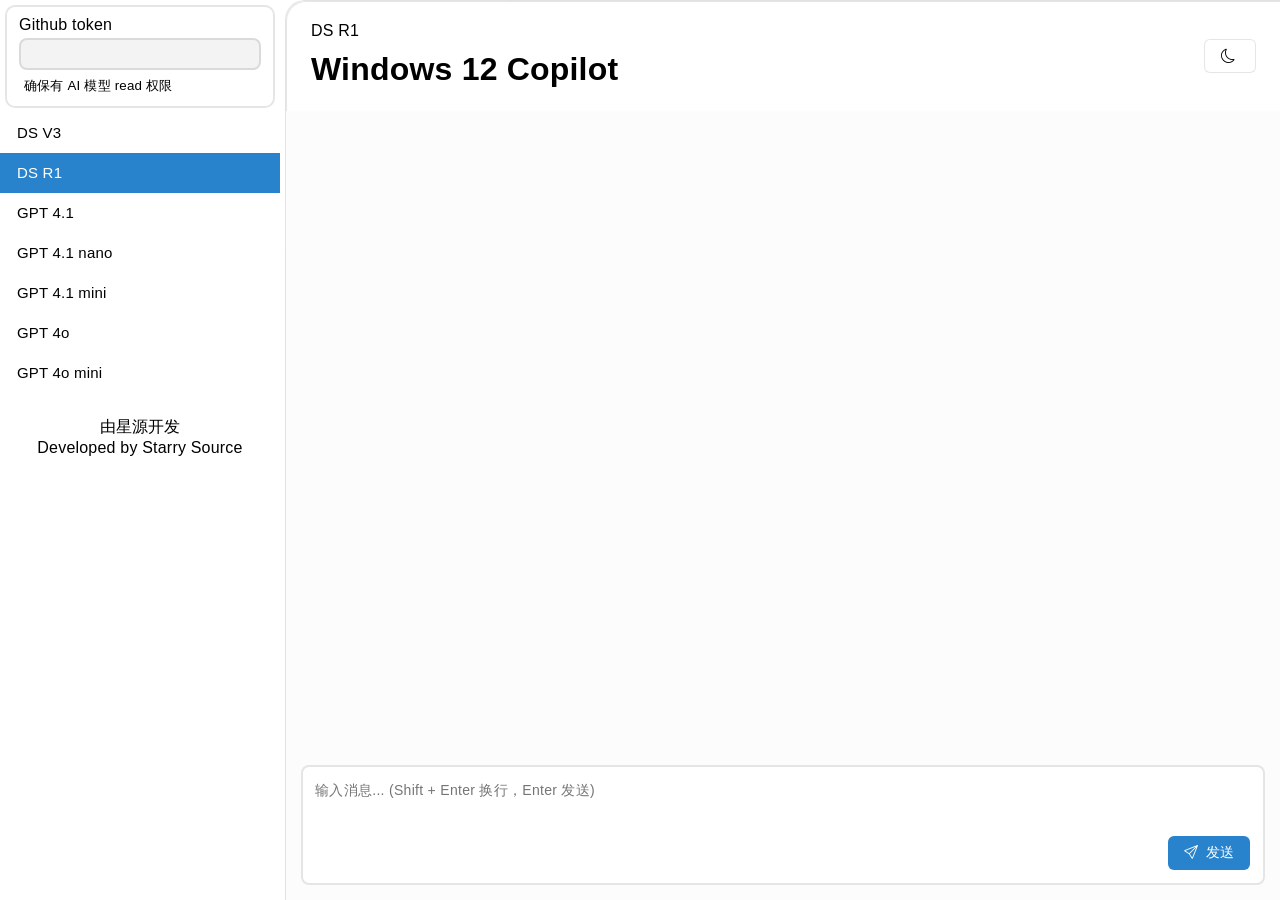
==== copilot.html @ 59ed1afb "启动" ====
<!DOCTYPE html>
<html>
<head>
    <title>Chatgh</title>
    <meta charset="UTF-8">
    <meta name="viewport" content="width=device-width, initial-scale=1.0">
    <link rel="stylesheet" href="static/css/style.css">
    <script src="static/js/jq.min.js"></script>
    <script src="static/js/marked.min.js"></script>
    <!-- 添加KaTeX支持 -->
    <link rel="stylesheet" href="static/lib/katex.min.css">
    <script src="static/lib/katex.min.js"></script>
    <script src="static/lib/auto-render.min.js"></script>
    <!-- 添加代码高亮支持 -->
    <link href="static/lib/prism.min.css" rel="stylesheet" />
    <script src="static/lib/prism.min.js"></script>
    <!-- 添加更多语言支持 -->
    <script src="static/lib/prism-python.min.js"></script>
    <!-- 添加图标支持 -->
    <link rel="stylesheet" href="static/lib/bootstrap-icons.css">

    <style>
        html,body,.app-container
        ,#sidebar
        /* ,.main-content */
        {
            background: transparent;
            border: none;
        }
        .chat-header,.main-content{
            border-top-left-radius: 20px;
            border: 0px solid var(--border-color);
            border-left-width: 1px;
            border-top-width: 1px;
        }
        .main-content{
            background: #eeeeee2a;
            margin-left: 5px;
        }
        #chat-messages{
            background: transparent;
        }

    </style>

    <script src="static/js/app.js"></script>
</head>
<body>
    <script>
        const ENDPOINT = "https://models.github.ai/inference";

const GITHUB_TOKEN = "__your_gh_token__";

const AVAILABLE_MODELS = {
    'deepseek/DeepSeek-V3-0324': 'DS V3',
    'deepseek/DeepSeek-R1': 'DS R1',
    "openai/gpt-4.1": "GPT 4.1",
    "openai/gpt-4.1-nano": "GPT 4.1 nano", 
    "openai/gpt-4.1-mini": "GPT 4.1 mini",
    "openai/gpt-4o": "GPT 4o",
    'openai/gpt-4o-mini':'GPT 4o mini',

};

const DEFAULT_MODEL = "openai/gpt-4.1-nano";

this.systemp=`请使用中文对话。你一个是 Copilot 助手，在一个网页模拟的 Windowś 12 操作系统中。
如下是应用功能介绍。
1.设置:在个性化页面中可以设置系统的主题，主题色，是否启用动画、阴影、圆角、云母mica效果和为所有窗口开启亚克力透明效果。
2.关于win12网页版:简介页面有关于本项目的介绍说明与贡献者信息，更新记录页面有本项目的各版本更新记录。
3.Microsoft Edge浏览器:一个浏览器。因为浏览器跨域的限制，部分网页会显示"拒绝连接"而无法访问。
4.计算器;
5.文件资源管理器;
6.任务管理器;
7.cmd终端;
8.记事本;
9.python;
仅有以下关于此项目的信息。
1.Windows 12 网页版是一个开源项目，由星源原创, 使用Html,css,js，在网络上模拟、创新操作系统
2.项目的Github地址是https://github.com/tjy-gitnub/win12
3.此项目使用EPL v2.0开源许可
当用户询问更多项目信息时，让他打开"关于win12网页版"应用。
当然，若用户与你聊其它内容，请不必提项目信息。
现在简单地问候用户并开始。`;

    </script>
    <div class="app-container">
        <aside id="sidebar">
            <div class="token">
                <div>
                    <label for="token">Github token</label>
                    <input type="text" id="token" class="textarea" style="min-height: unset;height: 32px;margin: 0;">
                </div>
                <small style="margin: 5px 5px 5px 5px;">确保有 AI 模型 read 权限</small>
            </div>
            <div class="sidebar-section">
                <div id="model-selector" class="list"></div>
            </div>
            <span style="margin: 10px;text-align: center; display: block;line-height: 1.3;">由星源开发<br>Developed by Starry Source</span>
        </aside>
        
        <main class="main-content">
            <header class="chat-header">
                <div class="chat-title">
                    <span id="current-model" class="model-label"></span>
                    <h1>Windows 12 Copilot</h1>
                </div>
                <button id="theme-toggle" class="button">
                    <i class="bi bi-moon"></i>
                </button>
            </header>
            
            <div id="chat-messages" class="chat-container"></div>
            
            <footer class="input-container">
                <textarea 
                    id="message-input" 
                    class="textarea"
                    placeholder="输入消息... (Shift + Enter 换行，Enter 发送)"
                ></textarea>
                <div class="button-group">
                    <button id="send-button" class="button primary">
                        <i class="bi bi-send"></i>
                        发送
                    </button>
                </div>
            </footer>
        </main>
    </div>
</body>
</html>
---- static/css/style.css ----
:root {
    --primary-color: #2983cc;
    --primary-hover: #3a90d4;
    --bg-color: #f3f3f3;
    --card-bg: #ffffff;
    --text-color: #000000;
    --border-color: rgba(0, 0, 0, 0.1);
    --hover-color: rgba(41, 131, 204, 0.1);
    --message-user-bg: #e3f0fc;
    --message-bot-bg: #ffffff;
    --shadow: 0 2px 12px rgba(0, 0, 0, 0.1);
}

[data-theme="dark"] {
    --primary-color: #61ccff;
    --primary-hover: #7ad5ff;
    --bg-color: #1a1a1a;
    --card-bg: #2d2d2d;
    --text-color: #f5f5f5;
    --border-color: rgba(255, 255, 255, 0.1);
    --hover-color: rgba(97, 204, 255, 0.1);
    --message-user-bg: #1e4d6b;
    --message-bot-bg: #2d2d2d;
    --shadow: 0 2px 12px rgba(0, 0, 0, 0.3);
}

html{
    width: 100vw;
}

/* 基础样式 */
* {
    margin: 0;
    padding: 0;
    box-sizing: border-box;
}

/* 字体优化 */
body {
    font-family: -apple-system, BlinkMacSystemFont, 'Segoe UI', 'PingFang SC', 'Hiragino Sans GB',
        'Microsoft YaHei', 'Helvetica Neue', Helvetica, Arial, sans-serif;
    -webkit-font-smoothing: antialiased;
    -moz-osx-font-smoothing: grayscale;
    letter-spacing: 0.2px;
    line-height: 1.6;
    color: var(--text-color);
    background: var(--bg-color);
}

/* 布局结构 */
.app-container {
    display: flex;
    height: 100vh;
    background: var(--bg-color);
}

#sidebar {
    width: 280px;
    /* padding: 20px; */
    background: var(--card-bg);
    border-right: 1px solid var(--border-color);
    overflow-y: auto;
}

.main-content {
    flex: 1;
    display: flex;
    flex-direction: column;
    background: var(--bg-color);
}

#sidebar>.token{
    padding: 5px 12px;
    margin: 5px;
    border-radius: 10px;
    display: flex;
    flex-direction: column;
    border: 2px solid var(--border-color);
}

/* 侧边栏样式 */
.sidebar-section {
    margin-bottom: 24px;
}

.sidebar-section h2 {
    font-size: 17px;
    font-weight: 500;
    margin: 12px;
    color: var(--text-color);
}

.list .a {
    display: block;
    padding: 8px 17px;
    /* margin-bottom: 4px; */
    /* border-radius: 6px; */
    color: var(--text-color);
    text-decoration: none;
    transition: background-color 80ms;
    /* border-top: 1px solid #aaaaaa70; */
    font-size: 15px;
    cursor: default;
}

.list .a:hover {
    background-color: var(--hover-color);
}

/* 模型选中状态 */
.list .a.active {
    background: var(--primary-color);
    color: var(--card-bg);
}

/* 主内容区 */
.chat-header {
    padding: 16px 24px;
    background: var(--card-bg);
    border-bottom: 1px solid var(--border-color);
    display: flex;
    justify-content: space-between;
    align-items: center;
}

.chat-container {
    flex: 1;
    padding: 24px;
    padding-bottom: 117px;
    overflow-y: auto;
    background: var(--bg-color);
    display: flex;
    flex-direction: column;
    scroll-behavior: smooth;
}

/* 消息样式 */
.message {
    max-width: 80%;
    margin-bottom: 20px;
    clear: both;
    display: flex;
    flex-direction: column;
    opacity: 0;
    transform: translateY(10px);
    animation: messageAppear 0.3s ease forwards;
}

@keyframes messageAppear {
    to {
        opacity: 1;
        transform: translateY(0);
    }
}

.message.user {
    /* float: right; */
    align-self: end;
}

.message.bot {
    /* float: left; */
    align-self: start;
}

.message-content {
    padding: 18px 25px;
    border-radius: 18px;
    /* box-shadow: var(--shadow); */
    line-height: 1.5;
    font-size: 16px;
    line-height: 1.6;
    letter-spacing: 0.2px;
}

.user .message-content {
    background: var(--message-user-bg);
    color: var(--text-color);
}

.bot .message-content {
    background: var(--message-bot-bg);
    color: var(--text-color);
}

/* 消息操作按钮样式 */
.message-actions {
    display: flex;
    gap: 8px;
    margin-top: 8px;
    opacity: 0;
    transition: opacity 0.2s;
}

.message:hover .message-actions {
    opacity: 1;
}

.action-btn {
    padding: 4px 8px;
    font-size: 12px;
    border: none;
    border-radius: 4px;
    background: var(--card-bg);
    color: var(--text-color);
    cursor: pointer;
    transition: all 0.2s;
    border: 1px solid var(--border-color);
}

.action-btn:hover {
    filter: brightness(0.9);
    background: var(--primary-color);
    color: white;
}

/* 输入区域 */
/* .input-container {
    padding: var(--offset) 15px 0 15px;
    background: linear-gradient(180deg, transparent,var(    --bg-color) var(--offset));
    margin-top: calc(0px - var(--offset));
    z-index: 2;
    --offset: 50px;
    margin-bottom: 8px;
    position: relative;
} */


.input-container {
    height:20px;
    position: relative;
}
.input-container>.textarea {
    margin:0;
    width: calc(100% - 30px);
    background: var(--card-bg);
    min-height: 120px;
    display: block;
    position: absolute;
    bottom: 15px;
    right: 15px;
    max-height: calc(100vh - 500px);
}
.input-container>.button-group {
    position:absolute;
    bottom: 30px;
    right: 30px;
}

.textarea {
    width: 100%;
    min-height: 80px;
    padding: 12px;
    border: 2px solid var(--border-color);
    border-radius: 8px;
    background: var(--bg-color);
    color: var(--text-color);
    font-size: 14px;
    resize: vertical;
    margin-bottom: 12px;
    overflow-y: hidden;
    resize: none;
    transition: 100ms;
    outline: none !important;
    font-family: inherit;
    line-height: 1.6;
    letter-spacing: 0.3px;
}

.textarea:focus {
    border-color: var(--primary-color);
}

/* 按钮样式 */
.button {
    padding: 8px 16px;
    border: none;
    border-radius: 6px;
    font-size: 14px;
    cursor: pointer;
    transition: all 0.2s;
    background: var(--card-bg);
    color: var(--text-color);
    border: 1px solid var(--border-color);
}

.button.primary {
    background: var(--primary-color);
    color: var(--card-bg);
    border: none;
}

.button:hover {
    /* background: var(--hover-color); */
}

.button.primary:hover {
    filter: brightness(1.2);
}

.button i {
    margin-right: 4px;
}

/* 编辑框样式 */
.edit-container {
    /* width: 80%; */  /* 与消息最大宽度一致 */
    width: 100%;
    /* margin: 0 auto; */  /* 居中显示 */
}

.edit-input {
    width: 100%;
    min-height: 80px;
    padding: 12px 16px;
    border: 1px solid var(--border-color);
    border-radius: 12px;
    background: var(--bg-color);
    color: var(--text-color);
    resize: none;
    margin-bottom: 8px;
    font-family: inherit;
    outline: none !important;
    transition: all 0.3s ease;
    line-height: 1.6;
    letter-spacing: 0.3px;
    font-size: 15px;
}

.edit-input:focus {
    border-color: var(--primary-color);
    box-shadow: 0 0 0 2px rgba(41, 131, 204, 0.1);
}

.edit-actions {
    display: flex;
    gap: 8px;
    justify-content: flex-end;
}

/* Markdown 内容样式 */


.message-content h1, .message-content h2, .message-content h3, .message-content h4, .message-content h5, .message-content h6{
    font-weight: 100;
    margin-top: 10px;
}

.message-content h1{
    font-size: 2.5em;
}

.message-content h2{
    font-size: 2em;
}

.message-content h3{
    font-size: 1.6em;
}

.message-content h4{
    font-size: 1.3em;
}

.message-content h5{
    font-size: 1.1em;
}

.message-content h6{
    font-size: 0.9em;
}

.message-content blockquote{
    margin-block-start: 5px;
    margin-block-end: 5px;
    margin-inline-start: 10px;
    margin-inline-end: 0;
    padding: 5px 5px 5px 15px;
    border-radius: 0 10px 10px 0;
    background-color: #a0a0a014;
    border-left: 3px solid #2983cc;
}

.message-content pre {
    background: var(--bg-color);
    padding: 12px;
    border-radius: 6px;
    overflow-x: auto;
    margin: 8px 0;
    border: 1px solid var(--border-color);
}

.message-content code {
    font-family: 'Consolas', monospace;
    background: rgba(0,0,0,0.05);
    padding: 2px 4px;
    border-radius: 3px;
    font-size: 0.9em;
}

.message-content p {
    margin: 8px 0;
}

.message-content ul, .message-content ol {
    margin: 8px 0;
    padding-left: 20px;
}

/* 编辑状态样式 */
.message.editing .message-actions {
    display: none;
}

.edit-container .textarea {
    background: var(--bg-color);
    border: 1px solid var(--primary-color);
    outline: none;
    margin: 8px 0;
    min-height: 100px;
}

.think-title {
    font-size: 14px;
    color: var(--text-color);
    /* opacity: 0.7; */
}

.think-toggle {
    background: none;
    border: none;
    color: var(--text-color);
    cursor: pointer;
    padding: 4px;
    border-radius: 4px;
    outline: none;
}

.think-content.collapsed .think-toggle:hover {
    background-color: transparent;
}

.think-content.collapsed .think-body {
    opacity: 0;
    transition: 100ms;
}

.think-content.collapsed {
    cursor: pointer;
    overflow: hidden;
    height: 48px;
    /* width: 100px; */
    color: transparent;
    position: relative;
    width: 150px;
    transition: 100ms;
}

.think-content.collapsed:hover{
    background-color: #aaaaaa40;
}
.think-content.collapsed:active{
    opacity:0.6;
}

.think-content.thinking {
    border-color: var(--primary-color);
}

/* Think内容样式优化 */
.think-content {
    margin: 8px 0;
    padding: 12px;
    background: #aaaaaa30;
    border-radius: 6px;
    /* border: 1px solid var(--border-color); */
    transition: height 0.3s ease-out, opacity 0.3s ease;
}

.think-header {
    display: flex;
    justify-content: space-between;
    align-items: center;
    margin-bottom: 8px;
    padding-bottom: 8px;
    /* border-bottom: 1px solid var(--border-color); */
}

/* 修改loading样式位置和行为 */
.message.bot.streaming loading {
    position: absolute;
    right: -24px;
    bottom: 0;
    width: 16px;
    height: 16px;
}

.message.bot {
    position: relative;
    padding-right: 24px;  /* 为loading图标预留空间 */
}

/* Loading动画优化 */
.message-content loading {
    display: inline-flex;
    margin-left: 8px;
    vertical-align: middle;
}

/* 滚动条样式 */
::-webkit-scrollbar {
    width: 6px;
}

::-webkit-scrollbar-track {
    background: transparent;
}

::-webkit-scrollbar-thumb {
    background: var(--text-secondary);
    border-radius: 3px;
}

::-webkit-scrollbar-thumb:hover {
    background: var(--primary-color);
}


loading{
    display: flex;
    height: 100%;
    width: 100%;
    display: flex;
    align-items: center;
    justify-content: center;
}

loading>svg>circle:last-child {
    stroke: var(--primary-color);
    fill: none;
    stroke-width: 2px;
    stroke-linecap: round;
    animation: spin-infinite 2s linear 0s infinite normal none running;
    transform-origin: 50% 50%;
    transition: all .2s ease-in-out 0s;
}
loading>svg {
    background-color: #00000000;
    border-radius: 50%;
}
@keyframes spin-infinite {
    0% {
        stroke-dasharray: .01px, 43.97px;
        transform: rotate(0deg)
    }
    50% {
        stroke-dasharray: 21.99px, 21.99px;
        transform: rotate(450deg)
    }
    to {
        stroke-dasharray: .01px, 43.97px;
        transform: rotate(3turn)
    }
}

/* 数学公式样式 */
.katex-display {
    margin: 1em 0;
    overflow-x: auto;
    overflow-y: hidden;
}

/* 代码块样式优化 */
pre[class*="language-"] {
    background: var(--bg-color);
    border: 1px solid var(--border-color);
    margin: 1em 0;
}

/* 响应式设计 */
@media (max-width: 768px) {
    .container {
        margin: 0;
        padding: 0;
    }

    .chat-container {
        height: 100vh;
        border-radius: 0;
    }

    .message {
        max-width: 90%;
    }
}

/* 深色主题 */
@media(prefers-color-scheme:dark) {
    :root {
        --active: #61ccff;
        --text: #fff;
        --bg: #000;
    }
}

[data-theme="dark"] {
    .message-content code {
        background: rgba(255,255,255,0.1);
    }
    
    .think-content {
        background: #ffffff15;
    }
}

/* 布局修复 */
html, body {
    margin: 0;
    padding: 0;
    height: 100vh;
    width: 100vw;
    overflow: hidden;
}

.app-container {
    display: flex;
    height: 100vh;
    width: 100vw;
    overflow: hidden;
    position: fixed;
    top: 0;
    left: 0;
}

/* loading图标样式优化 */
.message.bot loading {
    display: block;
    margin-top: 8px;
    height: 16px;
    width: 16px;
}

.message.bot {
    position: relative;
}

.message.editing {
    width:80%;
}

.message-content {
    position: relative;
    min-width: 50px;
}

/* Think内容样式修复 */
.think-content {
    margin: 7px 0;
    padding: 12px 18px;
    background: var(--bg-color);
    border-radius: 12px;
    /* border: 1px solid var(--border-color); */
}

.think-content.collapsed .think-body {
    display: none;
}

/* 时间分割线样式 */
.time-divider {
    text-align: center;
    padding: 8px 0;
    margin: 8px 0;
    font-size: 12px;
    color: var(--text-color);
    opacity: 0.6;
}

/* 隐藏消息时间 */
.message-info {
    display: none;
}

/* 流式响应的消息样式 */
.message.bot.streaming .message-content {
    overflow: clip;
    transition: max-height 200ms ease;
    mask-image: linear-gradient(to top, transparent 0 20px, #fff 130px);
}

/* Think内容动画 */
.think-content.collapsed .think-body {
    opacity: 0;
}


.think-content:not(.collapsed) {
    max-height: 1000px;
}

.think-toggle i {
    transition: 200ms;
}

.think-content.collapsed .think-toggle i {
    /* transform: rotate(0deg); */
}

.think-content:not(.collapsed) .think-toggle i {
    /* transform: rotate(180deg); */
}

/* 群聊相关样式 */
.group-chat {
    border-top: 1px solid var(--border-color);
    padding: 15px 0;
}

.group-header {
    display: flex;
    align-items: center;
    justify-content: space-between;
    padding: 0 17px;
    margin-bottom: 10px;
}

.group-header h2 {
    font-size: 15px;
    font-weight: 500;
}

.assistant-list {
    padding: 5px 0;
}

.assistant-item {
    padding: 8px 17px;
    display: flex;
    align-items: center;
    justify-content: space-between;
    cursor: pointer;
}

.assistant-item:hover {
    background: var(--hover-color);
}

.assistant-item input[type="checkbox"] {
    margin-right: 8px;
}

.message-sender {
    font-size: 14px;
    color: var(--primary-color);
    margin-bottom: 4px;
    font-weight: 500;
}

.reply-selector {
    position: absolute;
    bottom: 100%;
    right: 15px;
    background: var(--card-bg);
    border: 1px solid var(--border-color);
    border-radius: 6px;
    box-shadow: var(--shadow);
    min-width: 120px;
}

.reply-option {
    padding: 8px 12px;
    cursor: pointer;
}

.reply-option:hover {
    background: var(--hover-color);
}

.join-btn {
    padding: 4px 12px;
    font-size: 13px;
    border-radius: 4px;
    background: var(--primary-color);
    color: var(--card-bg);
    border: none;
    transition: all 0.2s;
}

.join-btn.joined {
    background: var(--hover-color);
    color: var (--text-color);
    border: 1px solid var(--border-color);
}

.assistant-status {
    font-size: 12px;
    color: var(--text-color);
    opacity: 0.7;
    text-align: center;
    padding: 8px;
    border-top: 1px solid var(--border-color);
    margin-top: 8px;
}

/* 系统消息样式 */
.message.system .message-content {
    background: var(--hover-color);
    color: var(--text-color);
    font-size: 13px;
    opacity: 0.8;
    text-align: center;
    padding: 8px 16px;
}

.assistant-info {
    display: flex;
    flex-direction: column;
    gap: 4px;
}

.assistant-name {
    font-size: 15px;
    font-weight: 500;
}

.assistant-model {
    font-size: 12px;
    opacity: 0.7;
}

.assistant-actions {
    display: flex;
    gap: 8px;
    align-items: center;
}

.model-select {
    padding: 4px 8px;
    border-radius: 4px;
    border: 1px solid var(--border-color);
    background: var(--card-bg);
    color: var(--text-color);
    font-size: 12px;
    cursor: pointer;
}

.model-select:disabled {
    opacity: 0.5;
    cursor: not-allowed;
}

.button-group {
    display: flex;
    gap: 8px;
}

#interrupt-button {
    background-color: var(--bg-color);
    border: 1px solid var(--primary-color);
    color: var(--primary-color);
}

#interrupt-button:hover {
    background-color: var(--primary-color);
    color: var(--card-bg);
}

/* AI消息信息样式 */
.message-info-header {
    display: flex;
    justify-content: space-between;
    align-items: center;
    font-size: 12px;
    color: var(--text-color);
    opacity: 0.7;
    margin-bottom: 4px;
}

.message-info-header .ai-model {
    font-style: italic;
}

/* 消息发送者信息样式 */
.message-info-header {
    display: flex;
    gap: 8px;
    align-items: center;
    padding: 0 4px;
    margin-bottom: 4px;
}

.sender-name {
    font-weight: 500;
    color: var(--primary-color);
    font-size: 14px;
}

.ai-model {
    font-size: 12px;
    opacity: 0.7;
    color: var(--text-color);
}

/* 不同角色的消息样式 */
.message[data-role^="assistant"] .message-content {
    border-left: 2px solid var(--primary-color);
}
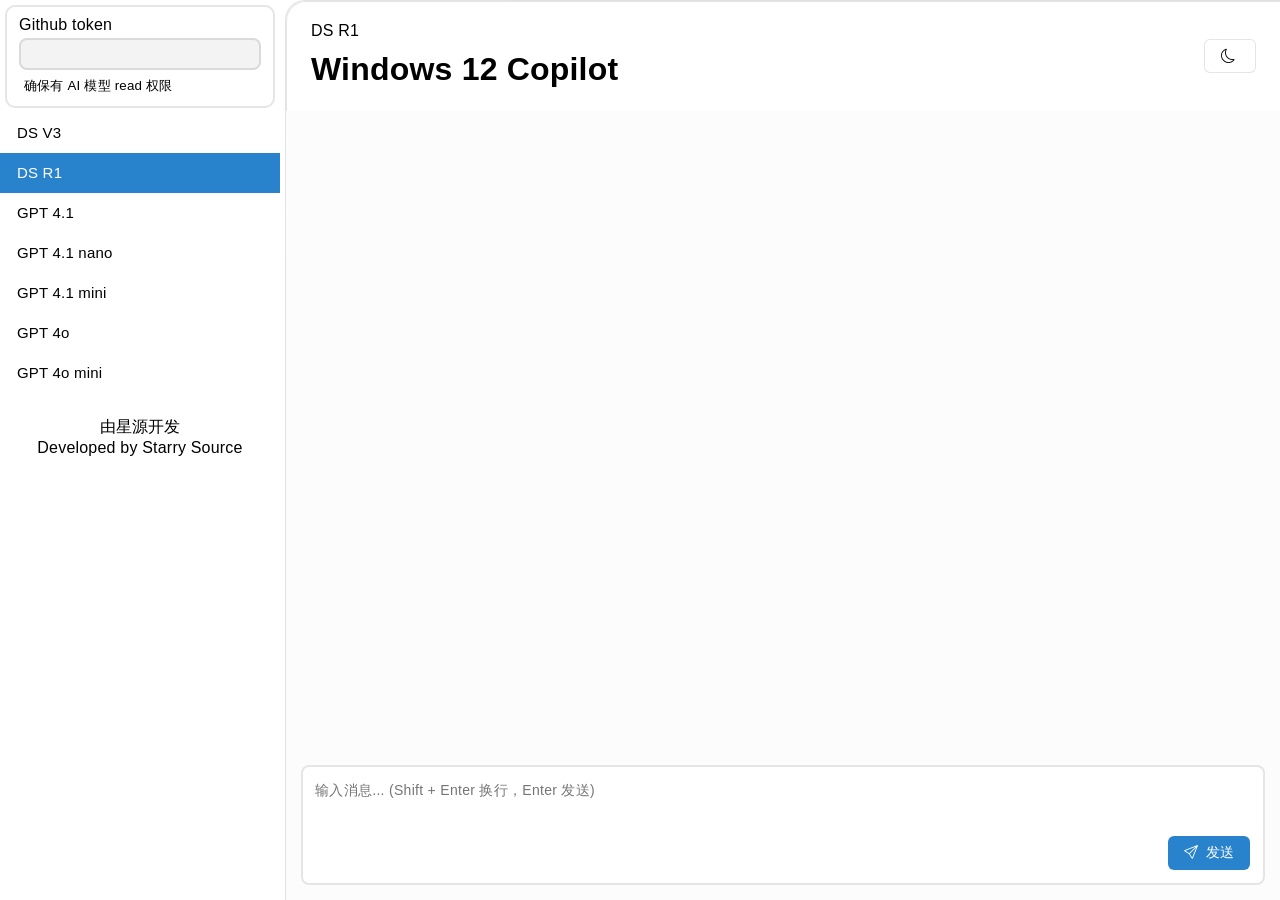
==== commit 9fa17d81: "小改" ====
--- a/copilot.html
+++ b/copilot.html
@@ -64,7 +64,7 @@
 
 const DEFAULT_MODEL = "openai/gpt-4.1-nano";
 
-this.systemp=`请使用中文对话。你一个是 Copilot 助手，在一个网页模拟的 Windowś 12 操作系统中。
+const systemp=`请使用中文对话。你一个是 Copilot 助手，在一个网页模拟的 Windowś 12 操作系统中。
 如下是应用功能介绍。
 1.设置:在个性化页面中可以设置系统的主题，主题色，是否启用动画、阴影、圆角、云母mica效果和为所有窗口开启亚克力透明效果。
 2.关于win12网页版:简介页面有关于本项目的介绍说明与贡献者信息，更新记录页面有本项目的各版本更新记录。
@@ -80,8 +80,7 @@
 2.项目的Github地址是https://github.com/tjy-gitnub/win12
 3.此项目使用EPL v2.0开源许可
 当用户询问更多项目信息时，让他打开"关于win12网页版"应用。
-当然，若用户与你聊其它内容，请不必提项目信息。
-现在简单地问候用户并开始。`;
+当然，若用户与你聊其它内容，请不必提项目信息。`;
 
     </script>
     <div class="app-container">
@@ -89,7 +88,7 @@
             <div class="token">
                 <div>
                     <label for="token">Github token</label>
-                    <input type="text" id="token" class="textarea" style="min-height: unset;height: 32px;margin: 0;">
+                    <input type="text" id="token" class="textarea" style="min-height: unset;height: 32px;margin: 0;" onchange="window.chatManager.ghtoken=$(this).val();">
                 </div>
                 <small style="margin: 5px 5px 5px 5px;">确保有 AI 模型 read 权限</small>
             </div>
